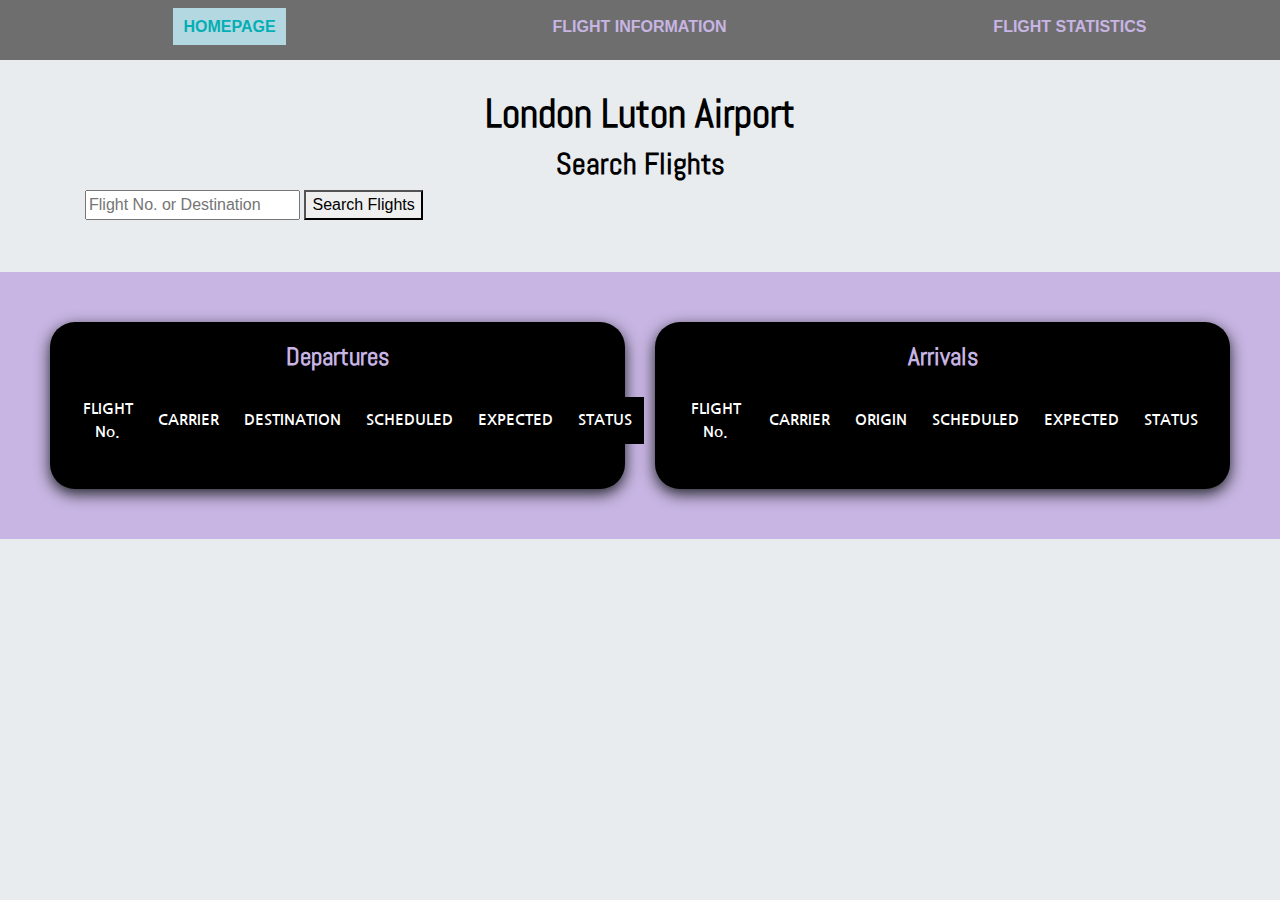
==== index.html @ f7e5e3ec "Initial webpages" ====
<!DOCTYPE html>
	<head>
		<meta charset="utf-8">
		<!-- Latest compiled and minified CSS CDN -->
		<link rel="stylesheet" href="https://maxcdn.bootstrapcdn.com/bootstrap/4.5.2/css/bootstrap.min.css">
		<!-- jQuery library CDN -->
		<script src="https://ajax.googleapis.com/ajax/libs/jquery/3.5.1/jquery.min.js"></script>
		<!-- Popper JS CDN -->
		<script src="https://cdnjs.cloudflare.com/ajax/libs/popper.js/1.16.0/umd/popper.min.js"></script>
		<!-- Latest compiled JavaScript CDN -->
		<script src="https://maxcdn.bootstrapcdn.com/bootstrap/4.5.2/js/bootstrap.min.js"></script>
		<!-- Website Stylesheet -->
		<link rel="stylesheet" type="text/css" href="style.css">
        <!-- Icon library -->
        <link rel="stylesheet" href="https://cdnjs.cloudflare.com/ajax/libs/font-awesome/4.7.0/css/font-awesome.min.css">
		<!-- Ubuntu Font -->
		<link rel="preconnect" href="https://fonts.googleapis.com">
		<link rel="preconnect" href="https://fonts.gstatic.com" crossorigin>
		<link href="https://fonts.googleapis.com/css2?family=Ubuntu:wght@500&display=swap" rel="stylesheet">
		<!-- Nanum Gothic Font -->
		<link rel="preconnect" href="https://fonts.googleapis.com">
		<link rel="preconnect" href="https://fonts.gstatic.com" crossorigin>
		<link href="https://fonts.googleapis.com/css2?family=Nanum+Gothic:wght@700&display=swap" rel="stylesheet">
		<!-- Abel Font -->
		<link rel="preconnect" href="https://fonts.googleapis.com">
		<link rel="preconnect" href="https://fonts.gstatic.com" crossorigin>
		<link href="https://fonts.googleapis.com/css2?family=Abel&display=swap" rel="stylesheet">
		<style>
			body {
	background-color: #E9ECEF;
}

h1 {
	font-size: 40px;
	font-family: Abel, sans-serif;
	font-weight: bold;
}

h2 {
	font-size: 30px;
	font-family: Abel, sans-serif;
	font-weight: bold;
}

h3 {
	font-size: 25px;
	font-family: Abel, sans-serif;
	font-weight: bold; 
}

p {
	font-size: 20px;
	font-family: Nanum Gothic, sans-serif;
}

.main-nav ul {
	display: flex;
	justify-content: space-around;
	list-style: none;
}

.main-nav {
	width: 100%;
	background-color: #6E6E6F;
	padding-top: 15px;
	padding-bottom: 5px;
}

.main-nav a {
	color: #C8B5E3;
	text-transform: uppercase;
	font-weight: 600;
	text-decoration: none;
	transition: all 0.5s ease-in-out;
}

.main-nav a:hover {
	color: #FFFFFF;
	transition: all 0.5s ease-in-out;
}

.nav-item {
	font-size: 20px;
	font-family: Nanum Gothic, sans-serif;
}

.jumbotron {
	width: 100%;
	height: fit-content;
	padding-top: 30px;
	padding-bottom: 20px;
    align-content: center;
}

.jumbotron h1 {
	color: #000000;
    text-align: center;
}

.jumbotron h2 {
	color: #000000;
    text-align: center;
}

.table1 {
	margin-left: auto;
	margin-right: auto;
}

.table1 th {
	font-size: 15px;
	font-family: Nanum Gothic, sans-serif;
	font-weight: bolder;
	text-align: center;
    color: #FFFFFF;
    background-color: #000000;
}

.table1 td {
	font-size: 12.5px;
	font-family: Nanum Gothic, sans-serif;
	font-weight: bold;
	text-align: center;
    color: #FFFFFF;
    background-color: #000000;
}
			
.table1 {
	margin-top: 25px;
	margin-bottom: 25px;
}
			
th,td {
	padding-left: 12.5px;
	padding-right: 12.5px;
	color: white;
}

.mainContainer {
	background-color: #C8B5E3;
	padding-top: 30px;
	padding-bottom: 30px;
	padding-left: 30px;
	padding-right: 30px;
}

.mainContainer h2 {
	color: #000000;
}

.mainContainer p {
	color: #000000;
}

#flightsWell {
	background-color: #000000;
	padding: 20px;
	height: fit-content ;
	border-radius: 25px;
	box-shadow: 0px 5px 15px 0px;
    text-align: center;
	al
}

#flightsWell h3 {
	color: #C8B5E3;
}

.row {
	padding: 20px;
}

.btn {
	background-color: #7D7D7D;
	color: #FFFFFF;
	font-size: 25px;
	font-family: Ubuntu, sans-serif;
}

.btn:hover {
	background-color: #000000;
	color: #FFFFFF;
}	

.footer-div {
	background-color: #FFFFFF;
	width: 100%;
}

#search {
	margin-left: auto;
	margin-right: auto;
}
	 	</style>
	</head>
	<title>Homepage | London Luton Airport</title>
	<body>
		<!-- Main Navbar -->
		<nav class = "main-nav">
			<ul>
				<li><a style="color: #02AFB5; background-color: #B3D8E1; padding: 10px;" href="index.html">Homepage</a></li>
				<li><a href="details.html">Flight Information</a></li>
				<li><a href="">Flight Statistics</a></li>
			</ul>
		</nav> 

		<a href="#" id="toTopBtn" class="cd-top text-replace js-cd-top cd-top--is-visible cd-top--fade-out" data-abc="true"></a>
		<!-- Introductory Jumbotron -->
		<div class="jumbotron jumbotron-fluid">
 			<div class="container">
    				<h1>London Luton Airport</h1>
    				<h2>Search Flights</h2>
                    <!-- Search Bar -->
                    <form id="search">
						<input type="text" placeholder="Flight No. or Destination">
						<button type="submit">Search Flights</button>
					</form>
  			</div>
		</div>

		<!-- Container with flight details -->
		<div class="mainContainer" class="container-fluid">
				<!-- Row with wells containing arrivals and departures -->
				<div class="row">
      					<div class="col-sm-6">
	    					<div class="well" id="flightsWell">
                                <h3>Departures</h3>
                                <table class = "table1">
                                    <tr>
                                        <th>FLIGHT No.</th> <th>CARRIER</th> <th>DESTINATION</th> <th>SCHEDULED</th> <th>EXPECTED</th> <th>STATUS</th>
                                    </tr>
                                </table>
	    					</div>
      					</div>
      					<div class="col-sm-6">
	    					<div class="well" id="flightsWell">
                                <h3>Arrivals</h3>
                                <table class = "table1">
                                    <tr>
                                        <th>FLIGHT No.</th> <th>CARRIER</th> <th>ORIGIN</th> <th>SCHEDULED</th> <th>EXPECTED</th> <th>STATUS</th>
                                    </tr>
                                </table>
	    					</div>
      					</div>
				</div>
		</div>

		<footer>
		</footer>
	</body>
</html>
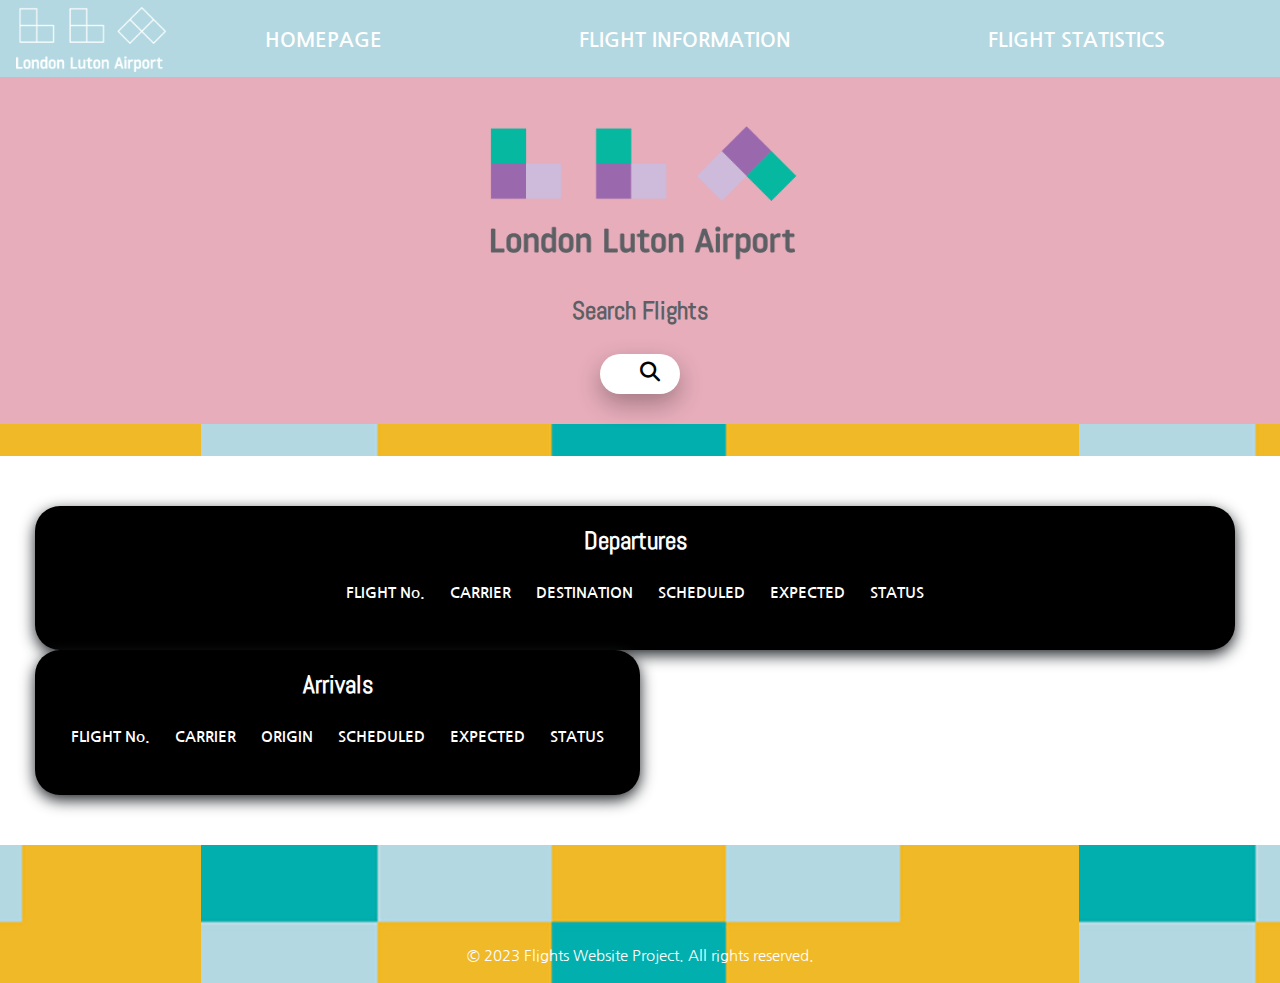
==== commit 77edf78b: "Web services bootstrap changes" ====
--- a/index.html
+++ b/index.html
@@ -1,4 +1,5 @@
 <!DOCTYPE html>
+<html>	
 	<head>
 		<meta charset="utf-8">
 		<!-- Latest compiled and minified CSS CDN -->
@@ -10,9 +11,9 @@
 		<!-- Latest compiled JavaScript CDN -->
 		<script src="https://maxcdn.bootstrapcdn.com/bootstrap/4.5.2/js/bootstrap.min.js"></script>
 		<!-- Website Stylesheet -->
-		<link rel="stylesheet" type="text/css" href="style.css">
+		<link rel="stylesheet" type="text/css" href="indexstyle.css">
         <!-- Icon library -->
-        <link rel="stylesheet" href="https://cdnjs.cloudflare.com/ajax/libs/font-awesome/4.7.0/css/font-awesome.min.css">
+        <link rel="stylesheet" href="https://cdnjs.cloudflare.com/ajax/libs/font-awesome/6.4.0/css/all.min.css">
 		<!-- Ubuntu Font -->
 		<link rel="preconnect" href="https://fonts.googleapis.com">
 		<link rel="preconnect" href="https://fonts.gstatic.com" crossorigin>
@@ -25,227 +26,85 @@
 		<link rel="preconnect" href="https://fonts.googleapis.com">
 		<link rel="preconnect" href="https://fonts.gstatic.com" crossorigin>
 		<link href="https://fonts.googleapis.com/css2?family=Abel&display=swap" rel="stylesheet">
-		<style>
-			body {
-	background-color: #E9ECEF;
-}
-
-h1 {
-	font-size: 40px;
-	font-family: Abel, sans-serif;
-	font-weight: bold;
-}
-
-h2 {
-	font-size: 30px;
-	font-family: Abel, sans-serif;
-	font-weight: bold;
-}
-
-h3 {
-	font-size: 25px;
-	font-family: Abel, sans-serif;
-	font-weight: bold; 
-}
-
-p {
-	font-size: 20px;
-	font-family: Nanum Gothic, sans-serif;
-}
-
-.main-nav ul {
-	display: flex;
-	justify-content: space-around;
-	list-style: none;
-}
-
-.main-nav {
-	width: 100%;
-	background-color: #6E6E6F;
-	padding-top: 15px;
-	padding-bottom: 5px;
-}
-
-.main-nav a {
-	color: #C8B5E3;
-	text-transform: uppercase;
-	font-weight: 600;
-	text-decoration: none;
-	transition: all 0.5s ease-in-out;
-}
-
-.main-nav a:hover {
-	color: #FFFFFF;
-	transition: all 0.5s ease-in-out;
-}
-
-.nav-item {
-	font-size: 20px;
-	font-family: Nanum Gothic, sans-serif;
-}
-
-.jumbotron {
-	width: 100%;
-	height: fit-content;
-	padding-top: 30px;
-	padding-bottom: 20px;
-    align-content: center;
-}
-
-.jumbotron h1 {
-	color: #000000;
-    text-align: center;
-}
-
-.jumbotron h2 {
-	color: #000000;
-    text-align: center;
-}
-
-.table1 {
-	margin-left: auto;
-	margin-right: auto;
-}
-
-.table1 th {
-	font-size: 15px;
-	font-family: Nanum Gothic, sans-serif;
-	font-weight: bolder;
-	text-align: center;
-    color: #FFFFFF;
-    background-color: #000000;
-}
-
-.table1 td {
-	font-size: 12.5px;
-	font-family: Nanum Gothic, sans-serif;
-	font-weight: bold;
-	text-align: center;
-    color: #FFFFFF;
-    background-color: #000000;
-}
-			
-.table1 {
-	margin-top: 25px;
-	margin-bottom: 25px;
-}
-			
-th,td {
-	padding-left: 12.5px;
-	padding-right: 12.5px;
-	color: white;
-}
-
-.mainContainer {
-	background-color: #C8B5E3;
-	padding-top: 30px;
-	padding-bottom: 30px;
-	padding-left: 30px;
-	padding-right: 30px;
-}
-
-.mainContainer h2 {
-	color: #000000;
-}
-
-.mainContainer p {
-	color: #000000;
-}
-
-#flightsWell {
-	background-color: #000000;
-	padding: 20px;
-	height: fit-content ;
-	border-radius: 25px;
-	box-shadow: 0px 5px 15px 0px;
-    text-align: center;
-	al
-}
-
-#flightsWell h3 {
-	color: #C8B5E3;
-}
-
-.row {
-	padding: 20px;
-}
-
-.btn {
-	background-color: #7D7D7D;
-	color: #FFFFFF;
-	font-size: 25px;
-	font-family: Ubuntu, sans-serif;
-}
-
-.btn:hover {
-	background-color: #000000;
-	color: #FFFFFF;
-}	
-
-.footer-div {
-	background-color: #FFFFFF;
-	width: 100%;
-}
-
-#search {
-	margin-left: auto;
-	margin-right: auto;
-}
-	 	</style>
+		<!-- Title -->
+		<title>Homepage | London Luton Airport</title>
 	</head>
-	<title>Homepage | London Luton Airport</title>
 	<body>
-		<!-- Main Navbar -->
-		<nav class = "main-nav">
-			<ul>
-				<li><a style="color: #02AFB5; background-color: #B3D8E1; padding: 10px;" href="index.html">Homepage</a></li>
-				<li><a href="details.html">Flight Information</a></li>
-				<li><a href="">Flight Statistics</a></li>
-			</ul>
-		</nav> 
+		<!-- Navbar -->
+		<nav class="main-nav navbar navbar-expand-md navbar-light">
+			<img src="images/logo2.png" style="width:150px;" id="logo2" alt="logo">
+			<button class="navbar-toggler" type="button" data-toggle="collapse" data-target="#navbarNav" aria-controls="navbarNav" aria-expanded="false" aria-label="Toggle navigation">
+				<span class="navbar-toggler-icon"></span>
+			</button>
+			<div class="collapse navbar-collapse" id="navbarNav">
+				<ul class="main-nav navbar-nav d-inline-flex">
+					<li class="nav-item">
+						<a class="nav-link text-white" href="index.html">HOMEPAGE</a>
+					</li>
+					<li class="nav-item">
+						<a class="nav-link text-white" href="details.php">FLIGHT INFORMATION</a>
+					</li>
+					<li class="nav-item">
+						<a class="nav-link text-white" href="#">FLIGHT STATISTICS</a>
+					</li>
+				</ul>
+			</div>
+		</nav>
 
 		<a href="#" id="toTopBtn" class="cd-top text-replace js-cd-top cd-top--is-visible cd-top--fade-out" data-abc="true"></a>
 		<!-- Introductory Jumbotron -->
 		<div class="jumbotron jumbotron-fluid">
- 			<div class="container">
-    				<h1>London Luton Airport</h1>
-    				<h2>Search Flights</h2>
-                    <!-- Search Bar -->
-                    <form id="search">
-						<input type="text" placeholder="Flight No. or Destination">
-						<button type="submit">Search Flights</button>
-					</form>
-  			</div>
+			<div class="container">
+				<img src="images/logo.png" id="logo" alt="logo">
+				<!-- <h1>London Luton Airport</h1> -->
+				<h2>Search Flights</h2>
+					<!-- Search Bar -->
+					<div class="row justify-content-center">
+						<form id="search" class="d-flex align-items-center">
+							<div class="box">
+								<input type="text" id="search-bar"  placeholder="Flight No. or Destination">
+								<a href="#"><i class="fa-solid fa-magnifying-glass ml-3" id="icon"></i></a>
+							</div>
+						</form>
+					</div>
+			</div>
 		</div>
 
 		<!-- Container with flight details -->
-		<div class="mainContainer" class="container-fluid">
-				<!-- Row with wells containing arrivals and departures -->
-				<div class="row">
-      					<div class="col-sm-6">
-	    					<div class="well" id="flightsWell">
-                                <h3>Departures</h3>
-                                <table class = "table1">
-                                    <tr>
-                                        <th>FLIGHT No.</th> <th>CARRIER</th> <th>DESTINATION</th> <th>SCHEDULED</th> <th>EXPECTED</th> <th>STATUS</th>
-                                    </tr>
-                                </table>
-	    					</div>
-      					</div>
-      					<div class="col-sm-6">
-	    					<div class="well" id="flightsWell">
-                                <h3>Arrivals</h3>
-                                <table class = "table1">
-                                    <tr>
-                                        <th>FLIGHT No.</th> <th>CARRIER</th> <th>ORIGIN</th> <th>SCHEDULED</th> <th>EXPECTED</th> <th>STATUS</th>
-                                    </tr>
-                                </table>
-	    					</div>
-      					</div>
+		<div class="mainContainer container-fluid">
+			<!-- Row with wells containing arrivals and departures -->
+			<div class="row">
+				<div class="col" id="flightsWell1">
+                        <h3>Departures</h3>
+                            <table class = "table1">
+                                <tr>
+                                    <th>FLIGHT No.</th> 
+									<th>CARRIER</th> 
+									<th>DESTINATION</th> 
+									<th>SCHEDULED</th> 
+									<th>EXPECTED</th> 
+									<th>STATUS</th>
+                                </tr>
+                            </table>
 				</div>
+				<div class="col-md-12 col-lg-6 text-center" id="flightsWell2">
+                    <h3>Arrivals</h3>
+                        <table class = "table1">
+                            <tr>
+                                <th>FLIGHT No.</th> 
+								<th>CARRIER</th> 
+								<th>ORIGIN</th> 
+								<th>SCHEDULED</th> 
+								<th>EXPECTED</th> 
+								<th>STATUS</th>
+                            </tr>
+                        </table>
+				</div>
+			</div>
 		</div>
 
 		<footer>
+			<p>&copy; 2023 Flights Website Project. All rights reserved.</p>
 		</footer>
 	</body>
 </html>--- a/indexstyle.css
+++ b/indexstyle.css
@@ -0,0 +1,236 @@
+body {
+    background-image: url("images/LLG_new.jpg"); 
+    background-position: center; 
+}
+
+h1 {
+	font-size: 40px;
+	font-family: Abel, sans-serif;
+	font-weight: bold;
+}
+
+h2 {
+	font-size: 30px;
+	font-family: Abel, sans-serif;
+	font-weight: bold;
+}
+
+h3 {
+	font-size: 25px;
+	font-family: Abel, sans-serif;
+	font-weight: bold; 
+}
+
+p {
+	font-size: 15px;
+	font-family: Nanum Gothic, sans-serif;
+}
+
+.main-nav ul {
+	display: flex;
+	justify-content: space-around;
+	list-style: none;
+}
+
+.main-nav {
+	width: 100%;
+	background-color: #b3d8e1;
+	padding-top: 7px;
+	padding-bottom: 5px;
+}
+
+.main-nav a {
+	color: #ffffff;
+    font-size: 20px;
+	text-transform: uppercase;
+	font-weight: 600;
+	text-decoration: none;
+	transition: all 0.5s ease-in-out;
+}
+
+.main-nav a:hover {
+	color: #02afb5;
+	transition: all 0.2s ease-in-out;
+}
+
+.nav-item {
+	font-size: 20px;
+	font-family: Nanum Gothic, sans-serif;
+	color: #ffffff;
+}
+
+.navbar-light .navbar-nav .nav-link:hover {
+    color: #02afb5;
+}
+
+#logo {
+    width: 35%;
+    display: block;
+    margin: auto;
+    
+}
+
+#logo2 {
+	width: 150px;
+	display: block;
+    margin: auto;
+}
+
+#icon {
+    text-decoration: none;
+    color: #000000;
+    font-size: 20px;
+}
+
+#search-bar {
+    border-radius: 25px;
+}
+
+.box {
+    height: 40px;
+    display: flex;
+    cursor: pointer;
+    padding: 10px 20px;
+    background: #fff;
+    border-radius: 30px;
+    align-items: center;
+    box-shadow: 0 10px 25px rgba(0, 0, 0, 0.3);
+}
+
+.box:hover input {
+    width: 400px;
+}
+
+.box input {
+    width: 0;
+    outline: none;
+    border: none;
+    font-weight: 500;
+    transition: 0.8s;
+    background: transparent;
+}
+
+.box a .fa-solid {
+    color: #000;
+    font-size: 48px;
+}
+
+.jumbotron {
+	width: 100%;
+	height: fit-content;
+	padding-top: 10px;
+	padding-bottom: 10px;
+    align-content: center;
+    background-color: #e7adbb;
+}
+
+.jumbotron h2 {
+	color: #5c5f64;
+    font-size: 25px;
+    text-align: center;
+}
+
+.table1 {
+	margin-left: auto;
+	margin-right: auto;
+}
+
+.table1 th {
+	font-size: 15px;
+	font-family: Nanum Gothic, sans-serif;
+	font-weight: bolder;
+	text-align: center;
+    color: #FFFFFF;
+    background-color: #000000;
+}
+
+.table1 td {
+	font-size: 12.5px;
+	font-family: Nanum Gothic, sans-serif;
+	font-weight: bold;
+	text-align: center;
+    color: #FFFFFF;
+    background-color: #000000;
+}
+			
+.table1 {
+	margin-top: 25px;
+	margin-bottom: 25px;
+}
+			
+th,td {
+	padding-left: 12.5px;
+	padding-right: 12.5px;
+	color: white;
+}
+
+.mainContainer {
+	background-color: #fff;
+	padding-top: 30px;
+	padding-bottom: 30px;
+	padding-left: 30px;
+	padding-right: 30px;
+}
+
+.mainContainer h2 {
+	color: #000000;
+}
+
+.mainContainer p {
+	color: #000000;
+}
+
+#flightsWell1 {
+	background-color: #000000;
+	padding: 20px;
+    margin-right: 10px;
+	height: fit-content ;
+    width: fit-content;
+	border-radius: 25px;
+	box-shadow: 0px 5px 15px 0px;
+    text-align: center;
+}
+
+#flightsWell2 {
+	background-color: #000000;
+	padding: 20px;
+	height: fit-content ;
+    width: fit-content;
+	border-radius: 25px;
+	box-shadow: 0px 5px 15px 0px;
+    text-align: center;
+}
+
+#flightsWell1 h3 {
+	color: #fff;
+}
+
+#flightsWell2 h3 {
+	color: #fff;
+}
+
+.row {
+	padding: 20px;
+}
+
+.btn {
+	color: #5c5f64;
+    border-color: #5c5f64;
+	font-family: Ubuntu, sans-serif;
+}
+
+.btn:hover {
+	background-color: #e23f50;
+	color: #fff;
+}	
+
+footer {
+	text-align: center;
+    margin-top: 100px;
+	color: #fff;
+}
+
+#search {
+	margin-left: auto;
+	margin-right: auto;
+}